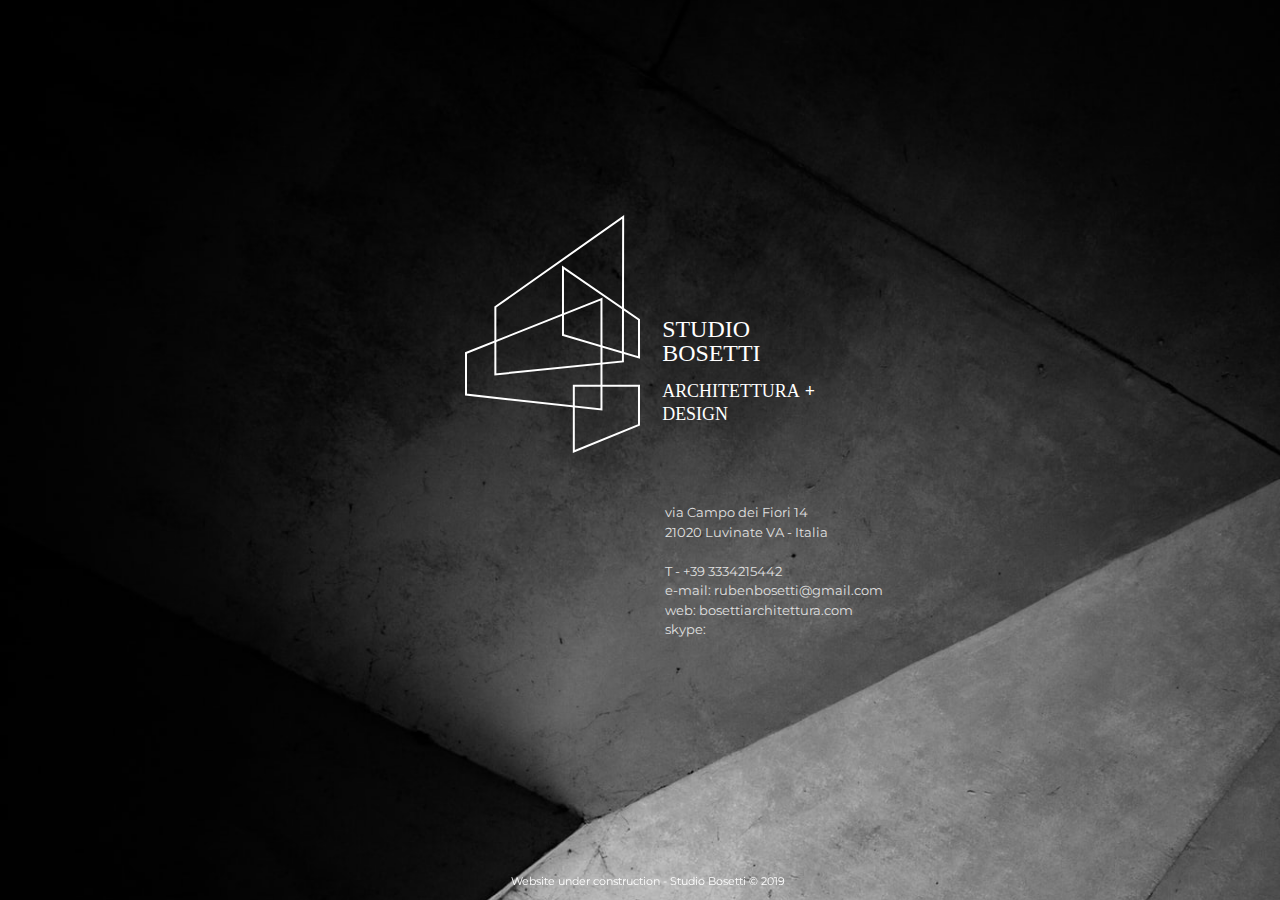
==== index.html @ a892237b "Add files via upload" ====
<!DOCTYPE html>
<html>
<head>
    <meta charset="utf-8">
    <meta name="viewport" content="width=device-width">
    <meta name="description" content="Studio di architettura e design">
    <meta name="keywords" content="architettura, design, design degli interni">
    <meta name="author" content="Ruben Bosetti">
    <title>Studio Bosetti — Home</title>
    <link rel="stylesheet" href="./css/style.css">
    <link rel="icon" href="./img/favicon.ico">
    <link href="https://fonts.googleapis.com/css?family=Montserrat:200,400,800&display=swap" rel="stylesheet">
</head>



<body>
    <div class="centered-container">
        <section id="logo">
            <img src="./img/logo_white.svg">
        </section>

        <section id="contacts">
            <p>via Campo dei Fiori 14</p>
            <p>21020 Luvinate VA - Italia</p>
            <br>
            <p>T - +39 3334215442</p>
            <p>e-mail: <a href="mailto:rubenbosetti@gmail.com">rubenbosetti@gmail.com</a></p>
            <p>web: <a href="bosettiarchitettura.com">bosettiarchitettura.com</a></p>
            <p>skype:</p>
        </section>
    </div>

    <footer>
        <p>Website under construction - Studio Bosetti &copy; 2019</p>
    </footer>

</body>
</html>
---- css/style.css ----
/* ########## GLOBAL ########## */

html{
    /* background image centered and autoscale to window */
    background: url(../img/concrete.jpg) no-repeat top center fixed;
    -webkit-background-size: cover;
    -moz-background-size: cover;
    -o-background-size: cover;
    background-size: cover;
}

body{
    font-family: 'Montserrat', sans-serif;
    font-size: 13px;
    line-height: 1.5;
    padding: 0;
    background-color: #ffffff;
    color: #e0e0e0;
}

a{
    color: #e0e0e0;
    text-decoration: none;
}

a:hover{
    color: red;
}


/* ########## MAIN ########## */

.centered-container{
    position: absolute;
    top: 50%;
    left: 50%;
    width: 640px;
    height: 470px;
    transform: translate(-50%, -50%);
    /*border: white 1px solid;*/
}

#logo img{
    display: block;
    width: 350px;
    margin-left: auto;
    margin-right: auto;
}

section#contacts{
    display: block;
    margin-top: 50px;
    margin-left: 345px;
    width: 220px;
    /*border: red 1px solid;*/
}

#contacts p{
    padding: 0;
    margin: 0;
}


/* ########## FOOTER ########## */
footer{
    position: fixed;
    width: 100%;
    bottom: 0px;
    margin: auto;
    text-align: center;
    font-size: 11px;
    color: #ffffff;
}


@media(max-width: 768px){
    section#contacts{
        margin-left: auto;
        margin-right: auto;
    }
}
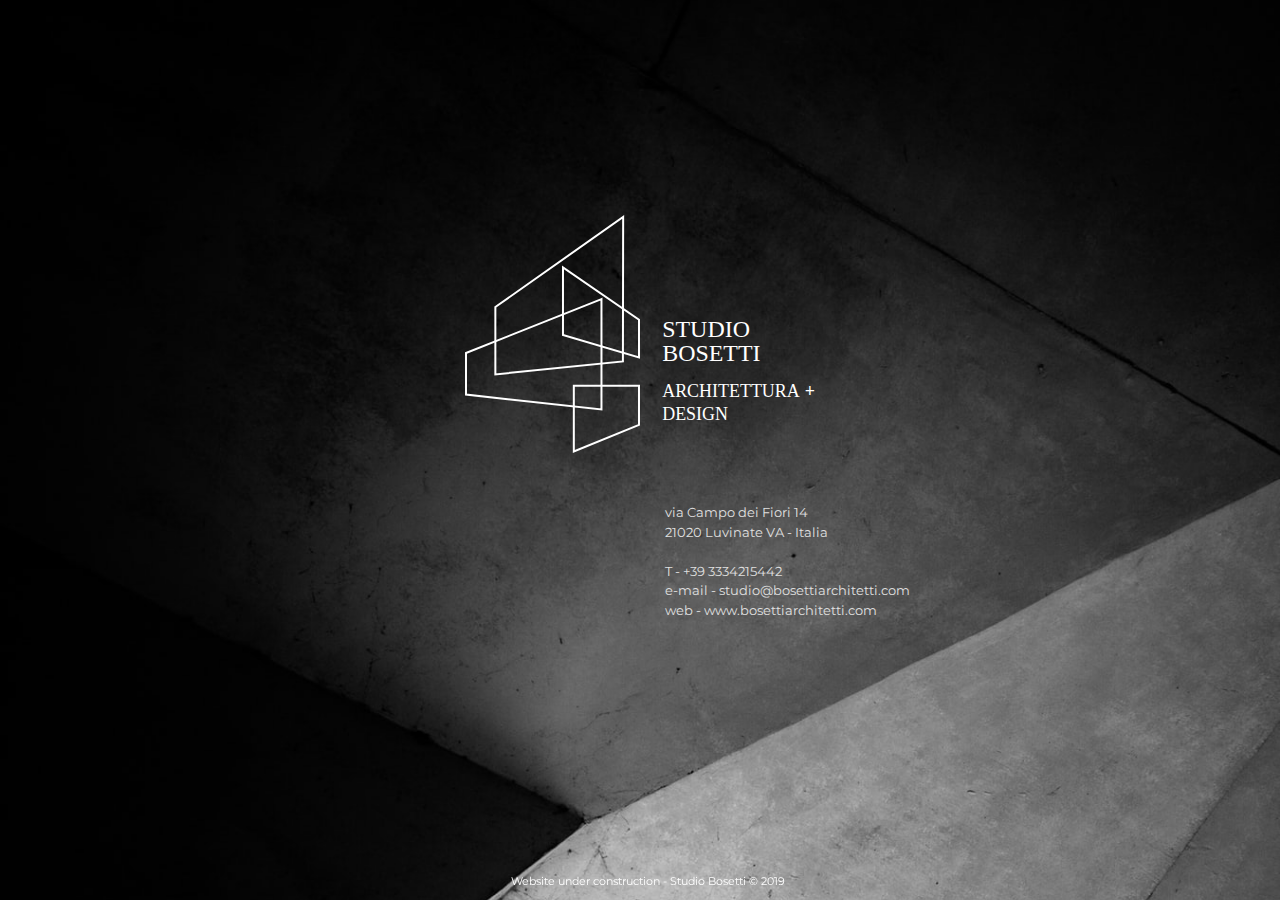
==== commit 375fc56c: "Add files via upload" ====
--- a/index.html
+++ b/index.html
@@ -25,9 +25,9 @@
             <p>21020 Luvinate VA - Italia</p>
             <br>
             <p>T - +39 3334215442</p>
-            <p>e-mail: <a href="mailto:rubenbosetti@gmail.com">rubenbosetti@gmail.com</a></p>
-            <p>web: <a href="bosettiarchitettura.com">bosettiarchitettura.com</a></p>
-            <p>skype:</p>
+            <p>e-mail - <a href="mailto:studio@bosettiarchitetti.com">studio@bosettiarchitetti.com</a></p>
+            <p>web - <a href="http://www.bosettiarchitetti.com">www.bosettiarchitetti.com</a></p>
+            <!--<p>skype:</p>-->
         </section>
     </div>
 
--- a/css/style.css
+++ b/css/style.css
@@ -51,7 +51,7 @@
     display: block;
     margin-top: 50px;
     margin-left: 345px;
-    width: 220px;
+    width: 250px;
     /*border: red 1px solid;*/
 }
 
